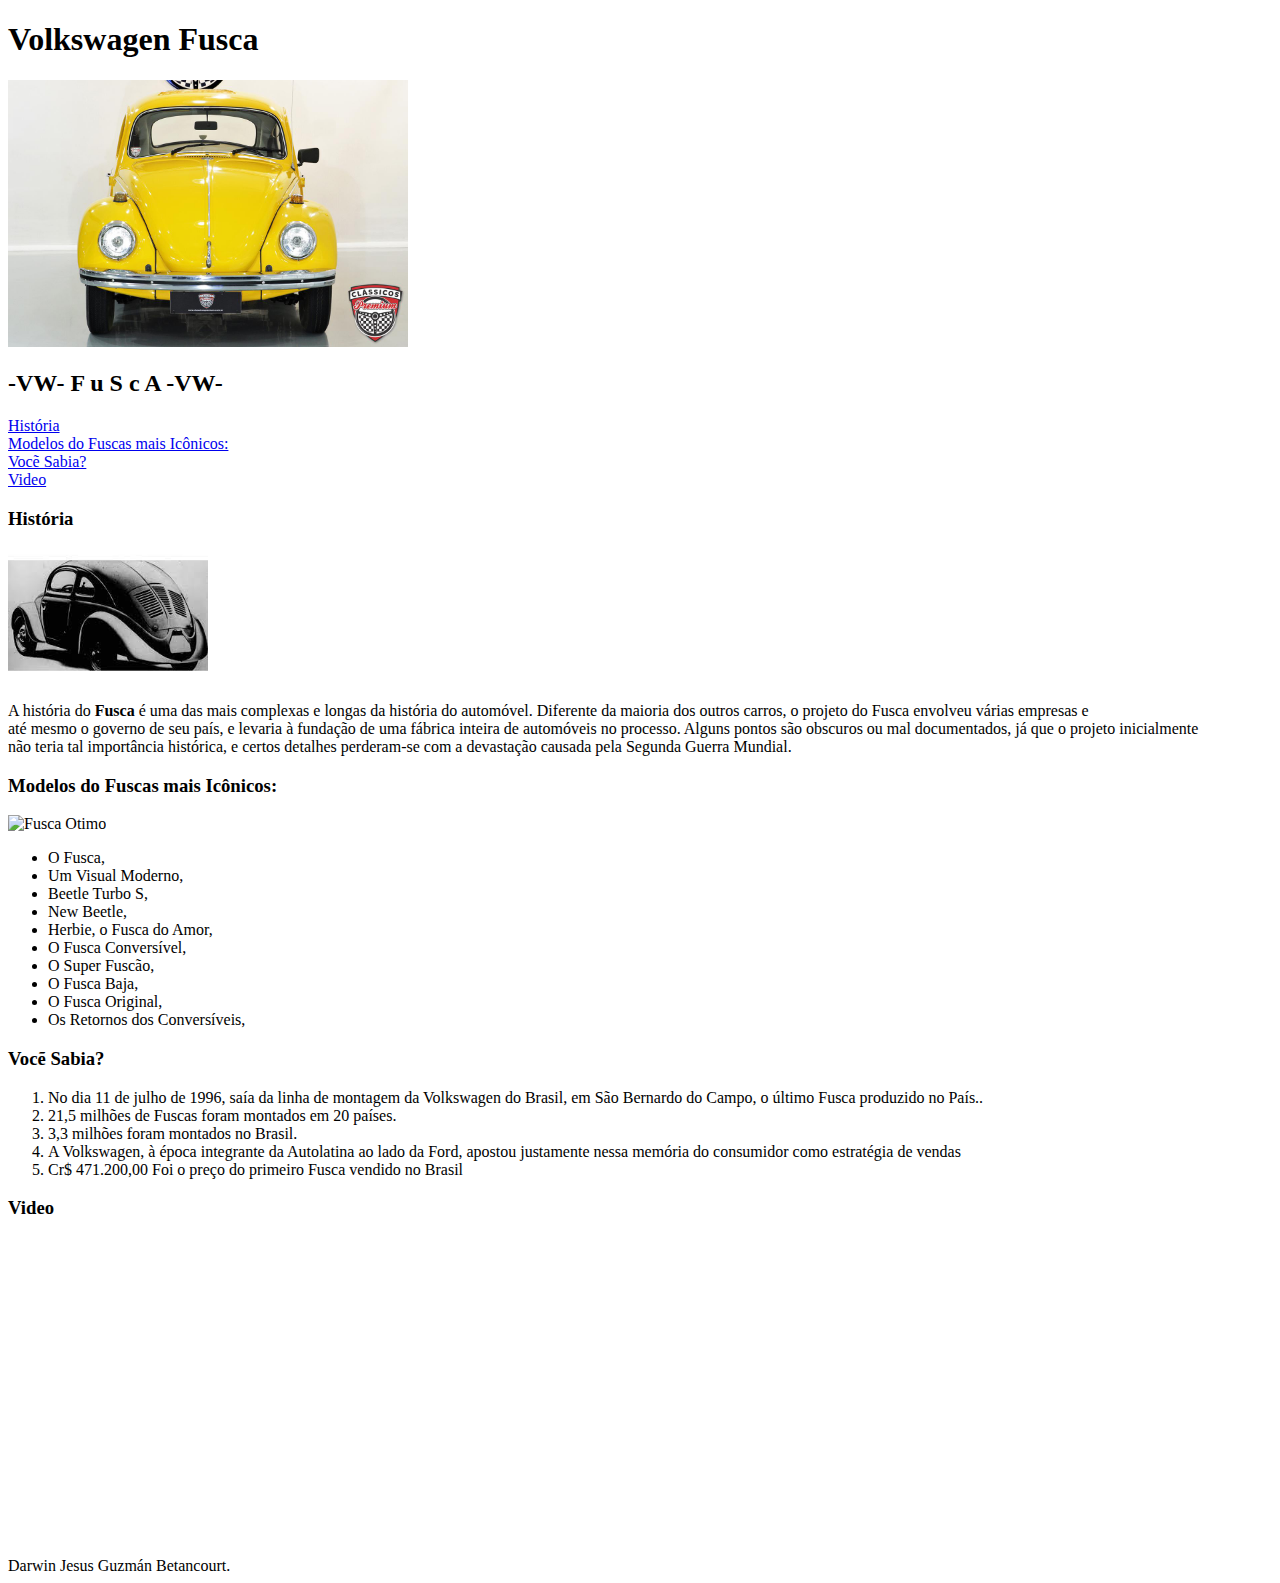
==== Exercicio_Aula4/index.html @ 82c2d3da "first commit HTML" ====
<!DOCTYPE html>
<html lang="pt-BR">

<head>
    <meta charset="UTF-8">
    <meta name="viewport" content="width=device-width, initial-scale=1.0">
    <title>Volkswagen Fusca</title>
</head>

<body>
    <h1>Volkswagen Fusca</h1>
    <img src="img/fuscaum.jpg" alt="Fusca Amarelo" width="400">

    <h2>-VW- F u S c A -VW-</h2>
    <a href="#Historia">História</a> <br>
    <a href="#modelo">Modelos do Fuscas mais Icônicos: </a> <br>
    <a href="#Curiosidade">Vocẽ Sabia?</a> <br>
    <a href="#Video">Video</a> <br>



    <h3 id="Historia">História</h3>
    <img src="img/fuscadois.jpeg" alt="Primeiro Fusca" width="200">
    <p>A história do <strong>Fusca</strong> é uma das mais complexas e longas da história do automóvel. Diferente da maioria dos outros carros, o projeto do Fusca envolveu várias empresas e <br>até mesmo o governo de seu país, e levaria à fundação de uma fábrica inteira de automóveis no processo. Alguns pontos são obscuros ou mal documentados, já que o projeto inicialmente <br> não teria tal importância histórica, e certos detalhes perderam-se com a devastação causada pela Segunda Guerra Mundial.</p>

    <h3 id="modelo">Modelos do Fuscas mais Icônicos:</h3>
    <img src="https://www.diariodoaco.com.br/images/noticias/47339/Y57vjfusca_site_1.jpg" alt="Fusca Otimo" width="300">
    <ul>
        <li>O Fusca, </li>
        <li>Um Visual Moderno,</li>
        <li>Beetle Turbo S,</li>
        <li>New Beetle,</li>
        <li>Herbie, o Fusca do Amor,</li>
        <li>O Fusca Conversível,</li>
        <li>O Super Fuscão,</li>
        <li>O Fusca Baja,</li>
        <li>O Fusca Original,</li>
        <li>Os Retornos dos Conversíveis,</li>
    </ul>

    <h3 id="Curiosidade">Vocẽ Sabia?</h3>
    <ol>
        <li>No dia 11 de julho de 1996, saía da linha de montagem da Volkswagen do Brasil, em São Bernardo do Campo, o último Fusca produzido no País..</li>
        <li>21,5 milhões de Fuscas foram montados em 20 países.</li>
        
        <li>3,3 milhões foram montados no Brasil.</li>
        <li>A Volkswagen, à época integrante da Autolatina ao lado da Ford, apostou justamente nessa memória do consumidor como estratégia de vendas</li>
        
        <li>Cr$ 471.200,00 Foi o preço do primeiro Fusca vendido no Brasil</li>
        
    </ol>
    
    <h3 id="Video">Video</h3>
    <iframe width="560" height="315" src="https://youtu.be/-u92XvbQySY" title="YouTube video player"
        frameborder="0" allow="accelerometer; autoplay; clipboard-write; encrypted-media; gyroscope; picture-in-picture"
        allowfullscreen></iframe> <br>

    <footer>
    Darwin Jesus Guzmán Betancourt.
    </footer>

</body>

</html>
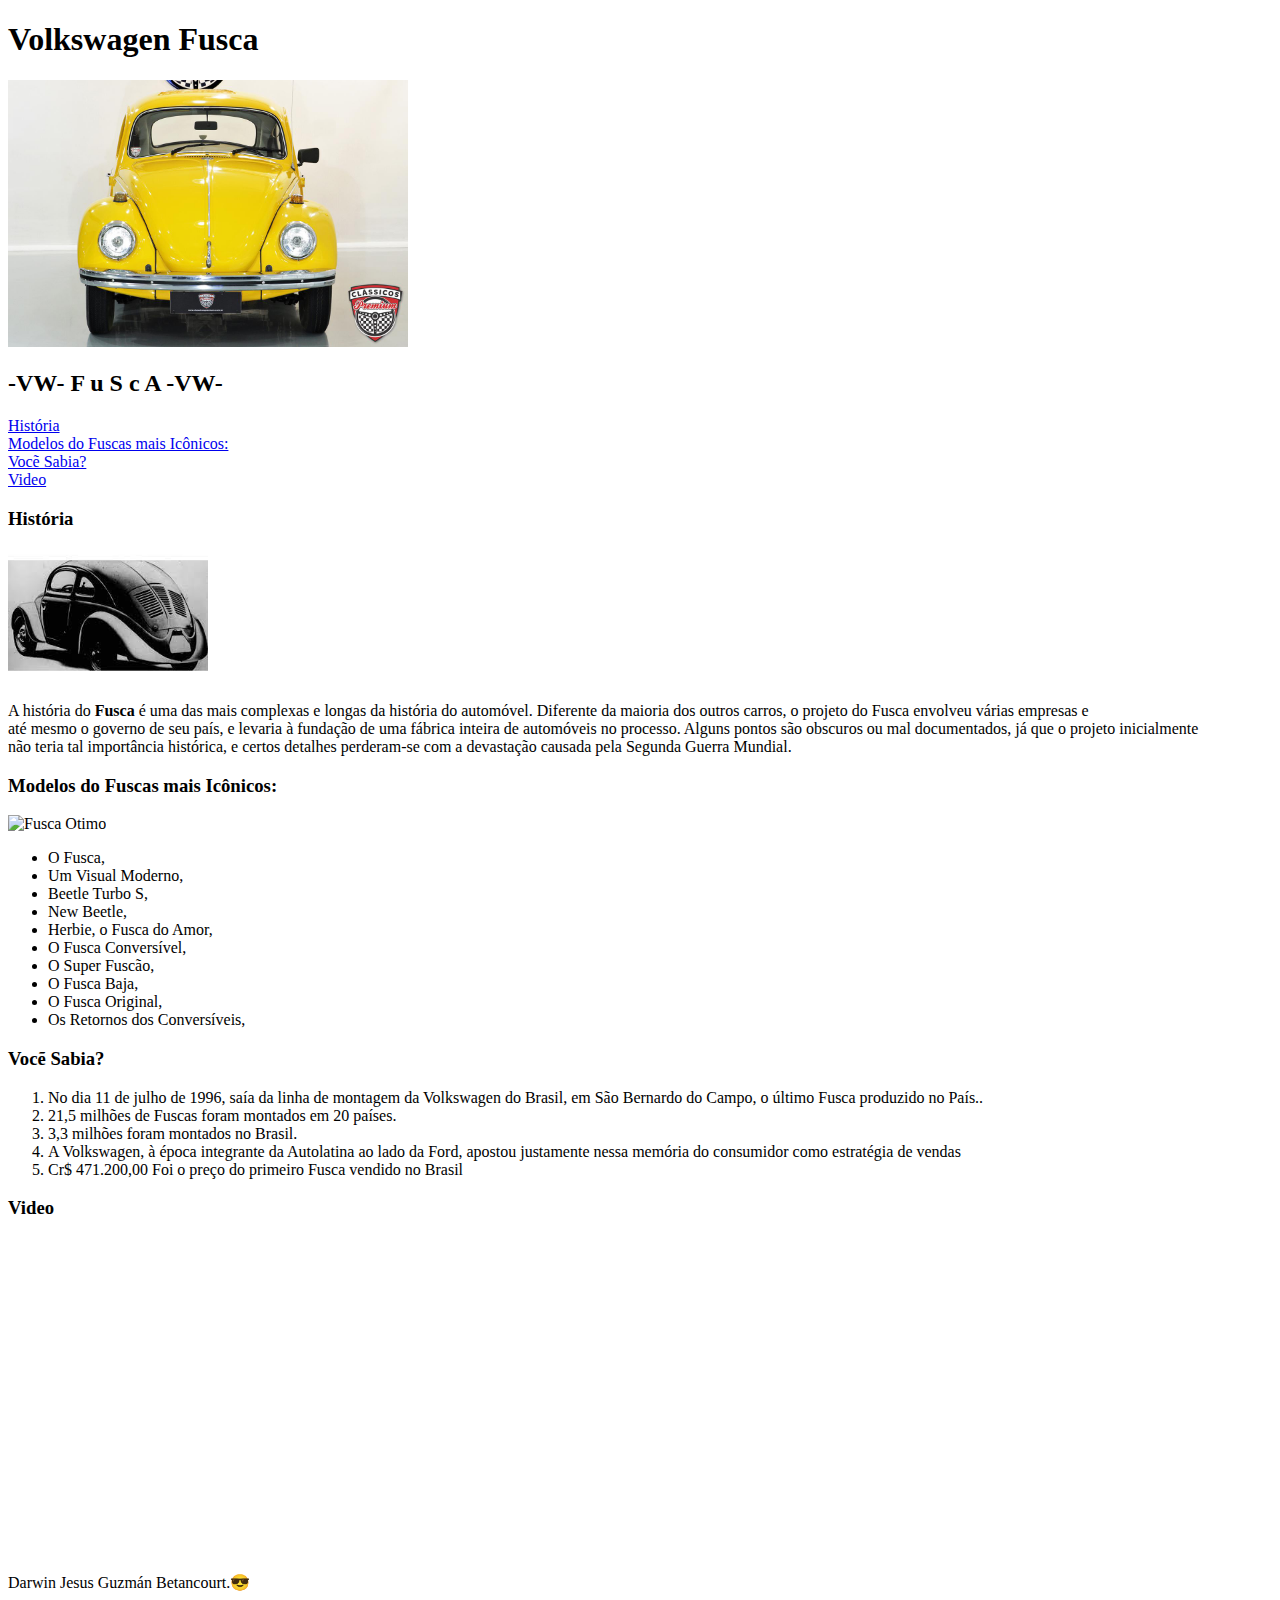
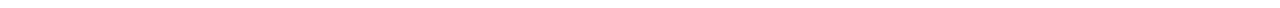
==== commit 23634dfc: "Portafolio HTML" ====
--- a/Exercicio_Aula4/index.html
+++ b/Exercicio_Aula4/index.html
@@ -9,22 +9,33 @@
 
 <body>
     <h1>Volkswagen Fusca</h1>
-    <img src="img/fuscaum.jpg" alt="Fusca Amarelo" width="400">
+    <img 
+        src="img/fuscaum.jpg" 
+        alt="Fusca Amarelo" 
+        width="400">
 
-    <h2>-VW- F u S c A -VW-</h2>
+    <h2>-VW-    F u S c A    -VW-</h2>
     <a href="#Historia">História</a> <br>
     <a href="#modelo">Modelos do Fuscas mais Icônicos: </a> <br>
     <a href="#Curiosidade">Vocẽ Sabia?</a> <br>
     <a href="#Video">Video</a> <br>
 
+    <h3 id="Historia">História</h3>
+    <img 
+        src="img/fuscadois.jpeg" 
+        alt="Primeiro Fusca" 
+        width="200">
+    <p>
+        A história do <strong>Fusca</strong> é uma das mais complexas e longas da história do automóvel. Diferente da maioria dos outros carros, o projeto do Fusca envolveu várias empresas e <br>até mesmo o governo de seu país, e levaria à fundação de uma fábrica inteira de automóveis no processo. Alguns pontos são obscuros ou mal documentados, já que o projeto inicialmente <br> não teria tal importância histórica, e certos detalhes perderam-se com a devastação causada pela Segunda Guerra Mundial.
+    </p>
 
-
-    <h3 id="Historia">História</h3>
-    <img src="img/fuscadois.jpeg" alt="Primeiro Fusca" width="200">
-    <p>A história do <strong>Fusca</strong> é uma das mais complexas e longas da história do automóvel. Diferente da maioria dos outros carros, o projeto do Fusca envolveu várias empresas e <br>até mesmo o governo de seu país, e levaria à fundação de uma fábrica inteira de automóveis no processo. Alguns pontos são obscuros ou mal documentados, já que o projeto inicialmente <br> não teria tal importância histórica, e certos detalhes perderam-se com a devastação causada pela Segunda Guerra Mundial.</p>
-
-    <h3 id="modelo">Modelos do Fuscas mais Icônicos:</h3>
-    <img src="https://www.diariodoaco.com.br/images/noticias/47339/Y57vjfusca_site_1.jpg" alt="Fusca Otimo" width="300">
+    <h3 
+        id="modelo">Modelos do Fuscas mais Icônicos:
+    </h3>
+    <img 
+        src="https://www.diariodoaco.com.br/images/noticias/47339/Y57vjfusca_site_1.jpg" 
+        alt="Fusca Otimo" 
+        width="300">
     <ul>
         <li>O Fusca, </li>
         <li>Um Visual Moderno,</li>
@@ -38,27 +49,34 @@
         <li>Os Retornos dos Conversíveis,</li>
     </ul>
 
-    <h3 id="Curiosidade">Vocẽ Sabia?</h3>
+    <h3 
+        id="Curiosidade">Vocẽ Sabia?
+    </h3>
     <ol>
         <li>No dia 11 de julho de 1996, saía da linha de montagem da Volkswagen do Brasil, em São Bernardo do Campo, o último Fusca produzido no País..</li>
-        <li>21,5 milhões de Fuscas foram montados em 20 países.</li>
-        
+        <li>21,5 milhões de Fuscas foram montados em 20 países.</li>        
         <li>3,3 milhões foram montados no Brasil.</li>
-        <li>A Volkswagen, à época integrante da Autolatina ao lado da Ford, apostou justamente nessa memória do consumidor como estratégia de vendas</li>
-        
-        <li>Cr$ 471.200,00 Foi o preço do primeiro Fusca vendido no Brasil</li>
-        
+        <li>A Volkswagen, à época integrante da Autolatina ao lado da Ford, apostou justamente nessa memória do consumidor como estratégia de vendas</li>        
+        <li>Cr$ 471.200,00 Foi o preço do primeiro Fusca vendido no Brasil</li>        
     </ol>
     
-    <h3 id="Video">Video</h3>
-    <iframe width="560" height="315" src="https://youtu.be/-u92XvbQySY" title="YouTube video player"
-        frameborder="0" allow="accelerometer; autoplay; clipboard-write; encrypted-media; gyroscope; picture-in-picture"
-        allowfullscreen></iframe> <br>
+    <div>
+        <h3 
+            id="Video">Video
+        </h3>
+        <iframe 
+            width="560" 
+            height="315" 
+            src="https://youtu.be/-u92XvbQySY" 
+            title="YouTube video player"
+            frameborder="0" 
+            allow="accelerometer; autoplay; clipboard-write; encrypted-media; gyroscope; picture-in-picture"
+            allowfullscreen>
+        </iframe> <br>
+    </div>
 
     <footer>
-    Darwin Jesus Guzmán Betancourt.
+        <p>Darwin Jesus Guzmán Betancourt.😎</p>    
     </footer>
-
 </body>
-
 </html>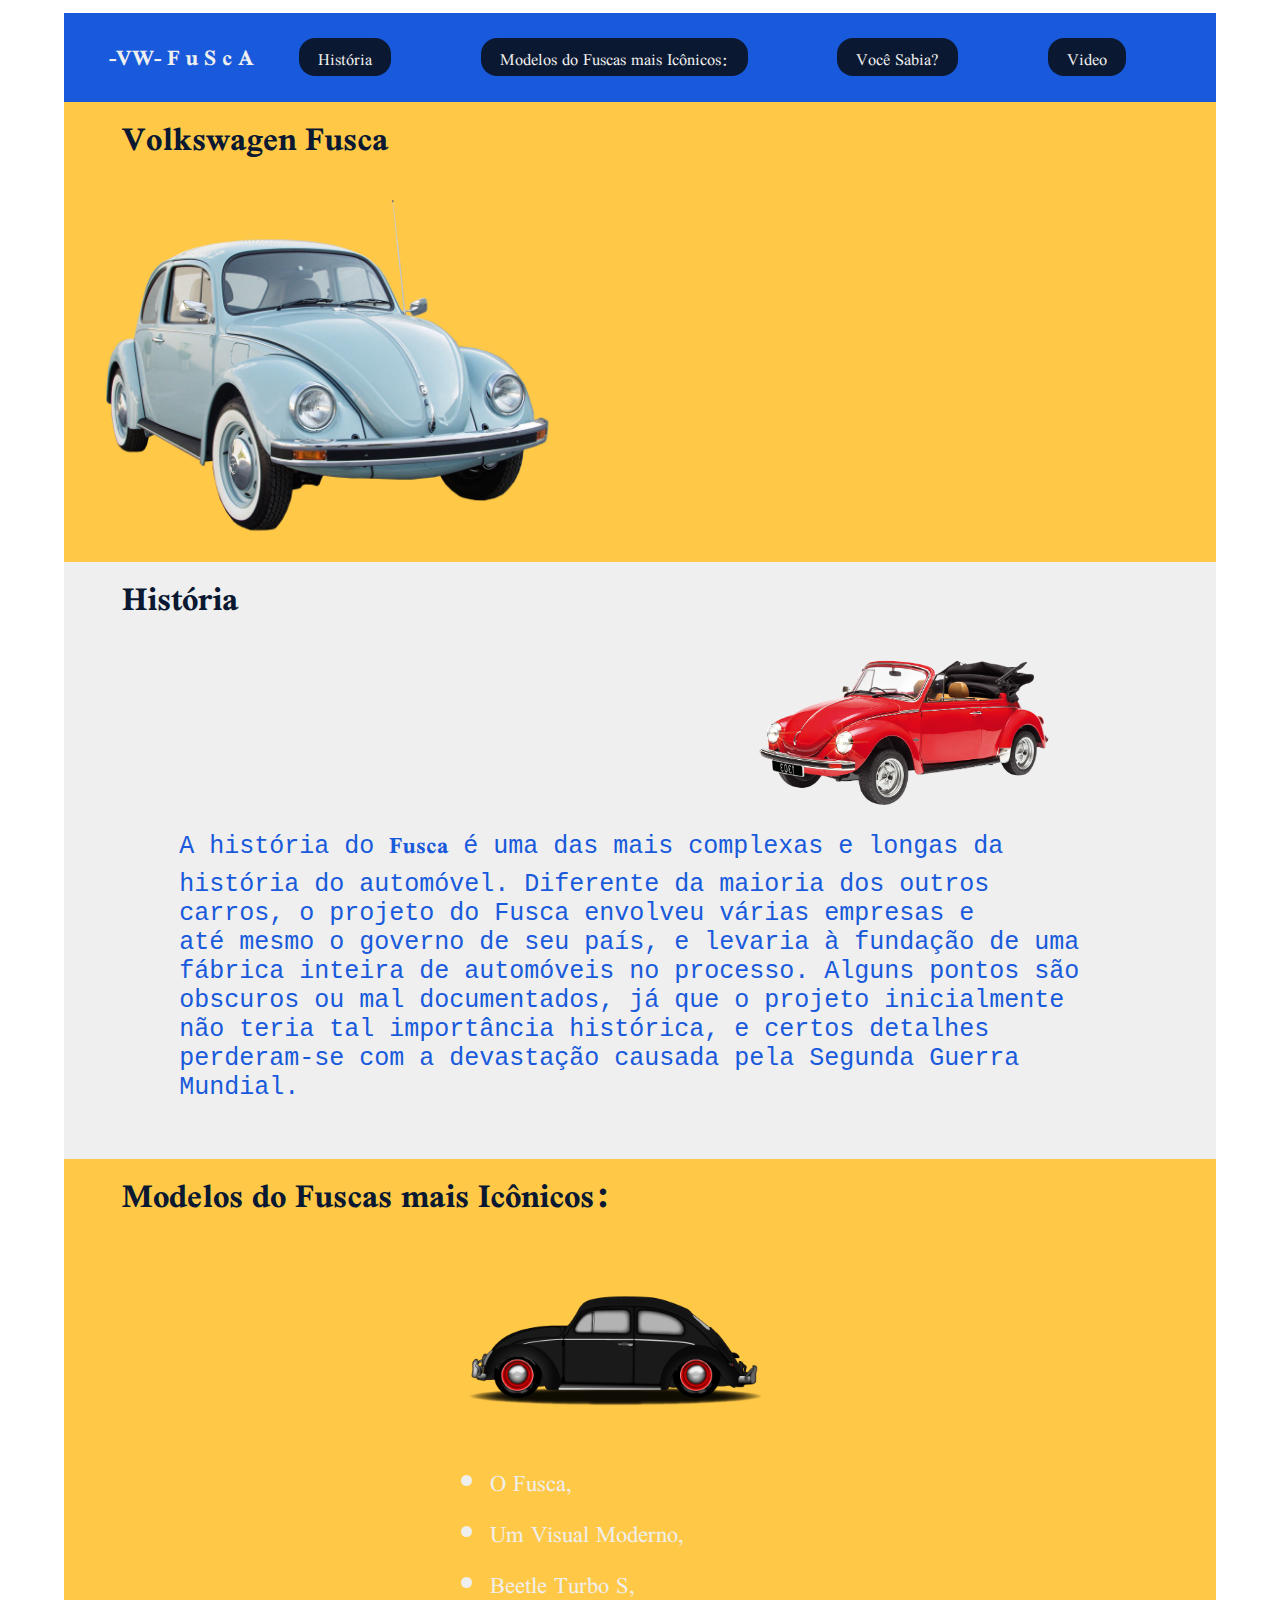
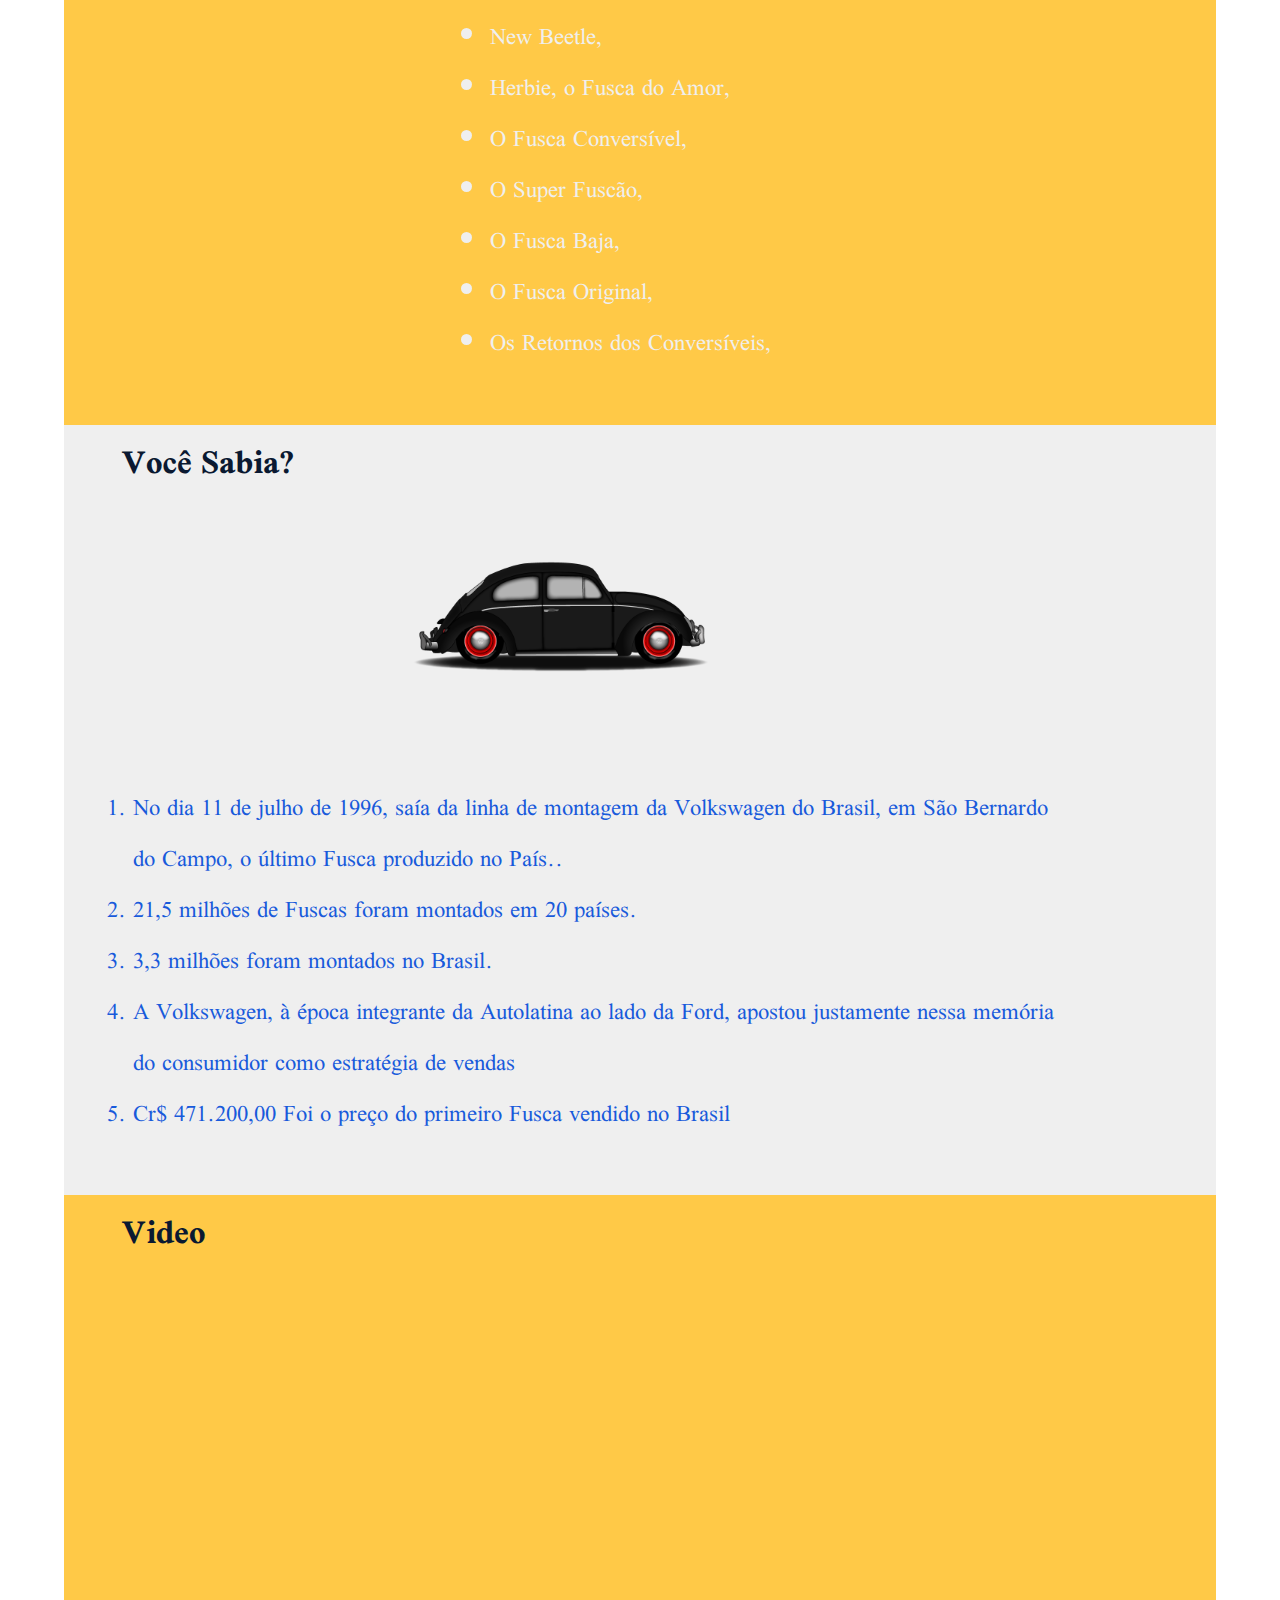
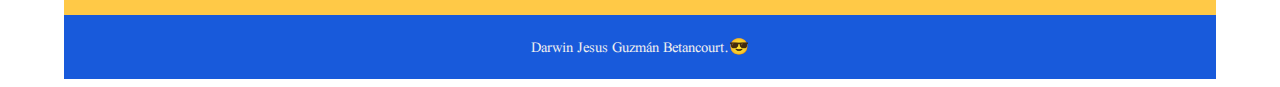
==== commit 1b3e6885: "Aplicando css Aula_04" ====
--- a/Exercicio_Aula4/index.html
+++ b/Exercicio_Aula4/index.html
@@ -4,65 +4,86 @@
 <head>
     <meta charset="UTF-8">
     <meta name="viewport" content="width=device-width, initial-scale=1.0">
+    <link rel="stylesheet" href="style.css">
     <title>Volkswagen Fusca</title>
+    
 </head>
 
 <body>
-    <h1>Volkswagen Fusca</h1>
-    <img 
-        src="img/fuscaum.jpg" 
-        alt="Fusca Amarelo" 
-        width="400">
-
-    <h2>-VW-    F u S c A    -VW-</h2>
-    <a href="#Historia">História</a> <br>
-    <a href="#modelo">Modelos do Fuscas mais Icônicos: </a> <br>
-    <a href="#Curiosidade">Vocẽ Sabia?</a> <br>
-    <a href="#Video">Video</a> <br>
-
-    <h3 id="Historia">História</h3>
-    <img 
-        src="img/fuscadois.jpeg" 
-        alt="Primeiro Fusca" 
-        width="200">
-    <p>
-        A história do <strong>Fusca</strong> é uma das mais complexas e longas da história do automóvel. Diferente da maioria dos outros carros, o projeto do Fusca envolveu várias empresas e <br>até mesmo o governo de seu país, e levaria à fundação de uma fábrica inteira de automóveis no processo. Alguns pontos são obscuros ou mal documentados, já que o projeto inicialmente <br> não teria tal importância histórica, e certos detalhes perderam-se com a devastação causada pela Segunda Guerra Mundial.
-    </p>
-
-    <h3 
-        id="modelo">Modelos do Fuscas mais Icônicos:
-    </h3>
-    <img 
-        src="https://www.diariodoaco.com.br/images/noticias/47339/Y57vjfusca_site_1.jpg" 
-        alt="Fusca Otimo" 
-        width="300">
-    <ul>
-        <li>O Fusca, </li>
-        <li>Um Visual Moderno,</li>
-        <li>Beetle Turbo S,</li>
-        <li>New Beetle,</li>
-        <li>Herbie, o Fusca do Amor,</li>
-        <li>O Fusca Conversível,</li>
-        <li>O Super Fuscão,</li>
-        <li>O Fusca Baja,</li>
-        <li>O Fusca Original,</li>
-        <li>Os Retornos dos Conversíveis,</li>
-    </ul>
-
-    <h3 
-        id="Curiosidade">Vocẽ Sabia?
-    </h3>
-    <ol>
-        <li>No dia 11 de julho de 1996, saía da linha de montagem da Volkswagen do Brasil, em São Bernardo do Campo, o último Fusca produzido no País..</li>
-        <li>21,5 milhões de Fuscas foram montados em 20 países.</li>        
-        <li>3,3 milhões foram montados no Brasil.</li>
-        <li>A Volkswagen, à época integrante da Autolatina ao lado da Ford, apostou justamente nessa memória do consumidor como estratégia de vendas</li>        
-        <li>Cr$ 471.200,00 Foi o preço do primeiro Fusca vendido no Brasil</li>        
-    </ol>
-    
     <div>
+        <nav class="navi__bar">
+            <h2>-VW-   F u S c A</h2>
+            <a href="#Historia" class="btn__navi">História</a> <br>
+            <a href="#modelo" class="btn__navi">Modelos do Fuscas mais Icônicos: </a> <br>
+            <a href="#Curiosidade" class="btn__navi">Você Sabia?</a> <br>
+            <a href="#Video" class="btn__navi">Video</a> <br>
+        </nav>
+    </div>
+    <div class="container">
+        <h1 class="title__principal">Volkswagen Fusca</h1>
+        <img 
+            src="/Exercicio_Aula4/img/volkswagen.png" 
+            alt="Fusca Amarelo" 
+            width="500"
+            >
+            
+    </div>
+    <div class="container__history">
+        <h3 id="Historia" class="title-history">História</h3>
+        <img 
+            src="/Exercicio_Aula4/img/volkswagen2.png"" 
+            alt="Primeiro Fusca" 
+            width="300"
+            class="img__history"
+            >
+        <p class="text__history">
+            A história do <strong>Fusca</strong> é uma das mais complexas e longas da história do automóvel. Diferente da maioria dos outros carros, o projeto do Fusca envolveu várias empresas e <br>até mesmo o governo de seu país, e levaria à fundação de uma fábrica inteira de automóveis no processo. Alguns pontos são obscuros ou mal documentados, já que o projeto inicialmente não teria tal importância histórica, e certos detalhes perderam-se com a devastação causada pela Segunda Guerra Mundial.
+        </p>
+    </div>
+    <div class="container__modelo">
         <h3 
-            id="Video">Video
+            id="modelo" class="title__modelo">Modelos do Fuscas mais Icônicos:
+        </h3>
+        <img 
+            src="/Exercicio_Aula4/img/volkswagen3.png" 
+            alt="Fusca Otimo" 
+            width="300"
+            class="img__modelo"
+            >
+        <ul class="ul__modelo">
+            <li>O Fusca, </li>
+            <li>Um Visual Moderno,</li>
+            <li>Beetle Turbo S,</li>
+            <li>New Beetle,</li>
+            <li>Herbie, o Fusca do Amor,</li>
+            <li>O Fusca Conversível,</li>
+            <li>O Super Fuscão,</li>
+            <li>O Fusca Baja,</li>
+            <li>O Fusca Original,</li>
+            <li>Os Retornos dos Conversíveis,</li>
+        </ul>
+    </div>
+    <div class="container__curiosidade">
+        <h3 
+            id="Curiosidade" class="title__curiosidade">Você Sabia?
+        </h3>
+        <img 
+            src="/Exercicio_Aula4/img/volkswagen3.png" 
+            alt="Fusca Otimo" 
+            width="300"
+            class="img__curiosidade"
+            >
+        <ol class="ol__curiosidade">
+            <li>No dia 11 de julho de 1996, saía da linha de montagem da Volkswagen do Brasil, em São Bernardo do Campo, o último Fusca produzido no País..</li>
+            <li>21,5 milhões de Fuscas foram montados em 20 países.</li>        
+            <li>3,3 milhões foram montados no Brasil.</li>
+            <li>A Volkswagen, à época integrante da Autolatina ao lado da Ford, apostou justamente nessa memória do consumidor como estratégia de vendas</li>        
+            <li>Cr$ 471.200,00 Foi o preço do primeiro Fusca vendido no Brasil</li>        
+        </ol>
+    </div>
+    <div class="container__video">
+        <h3 
+            id="Video" class="title__video">Video
         </h3>
         <iframe 
             width="560" 
@@ -71,11 +92,12 @@
             title="YouTube video player"
             frameborder="0" 
             allow="accelerometer; autoplay; clipboard-write; encrypted-media; gyroscope; picture-in-picture"
-            allowfullscreen>
+            allowfullscreen
+            class="video__iframe"
+            >
         </iframe> <br>
     </div>
-
-    <footer>
+    <footer class="container__footer">
         <p>Darwin Jesus Guzmán Betancourt.😎</p>    
     </footer>
 </body>
--- a/Exercicio_Aula4/style.css
+++ b/Exercicio_Aula4/style.css
@@ -0,0 +1,180 @@
+@import url('https://fonts.googleapis.com/css2?family=Scheherazade+New:wght@400;700&display=swap');
+
+*{
+
+    font-family: 'Scheherazade New', sans-serif;
+
+}
+
+body{
+    width: 90%;
+    margin-top: 1%;
+    margin-left: 5%;
+    margin-right: 5%;
+    padding-bottom: 0;
+}
+
+.title__principal{
+    color: #0A1931;
+    margin: 0;
+    padding-left: 5%;
+    font-size: 36px;
+}
+
+.navi__bar{
+    height: 80%;
+    background-color: #185ADB;
+    display: flex;
+    justify-content: space-evenly;
+    color: #EFEFEF;
+    align-items: center;
+    
+}
+
+.btn__navi{
+    align-items: center;
+    border-style: solid;
+    height: 32px;
+    border-radius: 16px;
+    padding-left: 16px;
+    padding-right: 16px; 
+    text-decoration: none;
+    cursor: pointer;
+    background-color: #0A1931;
+    color: #EFEFEF;
+    border-color: transparent;
+    font-size: 18px;
+}
+
+.btn__navi:hover{
+    transition: color 0.5s;
+    background-color: #EFEFEF;
+    color: #0A1931;
+}
+
+.container{
+   
+    background-color: #FFC947;
+}
+.container__history{
+    background-color: #EFEFEF;
+}
+
+.title-history{
+    color: #0A1931;
+    margin: 0;
+    padding-left: 5%;
+    font-size: 36px;
+}
+
+.img__history{
+    position: relative;    
+    left: 60%;
+    margin: 0;
+    padding-left: 5%;
+    display: block;
+    transform: scaleX(-1);
+}
+
+.text__history{
+    font-family: 'Courier New', Courier, monospace;
+    color: #185ADB;
+    font-size: 25px;
+    width: 80%;
+    margin: 0;
+    padding-left: 10%;
+    padding-right: 20%;
+    padding-bottom: 5%;
+}
+
+.container__modelo{
+    background-color: #FFC947;
+}
+
+.title__modelo{
+    color: #0A1931;
+    margin: 0;
+    padding-left: 5%;
+    font-size: 36px;
+}
+
+.img__modelo{
+    position: relative;   
+    left: 30%;
+    margin: 0;
+    padding-left: 5%;
+    display: block;
+}
+
+.ul__modelo{
+    font-family: 'Courier New', Courier, monospace;
+    color: #EFEFEF;
+    font-size: 25px;
+    width: 80%;
+    margin: 0;
+    padding-left: 37%;
+    padding-right: 20%;
+    padding-bottom: 5%;
+}
+
+.container__curiosidade{
+    background-color: #EFEFEF;
+
+}
+
+.title__curiosidade{
+    color: #0A1931;
+    margin: 0;
+    padding-left: 5%;
+    font-size: 36px;
+}
+
+.ol__curiosidade{
+    font-family: 'Courier New', Courier, monospace;
+    color: #185ADB;
+    font-size: 25px;
+    width: 80%;
+    margin: 0;
+    padding-left: 6%;
+   padding-top: 5%;
+    padding-bottom: 5%;
+}
+
+.img__curiosidade{
+    position: relative;   
+    left: 30%;
+    margin: 0;
+    padding-left: 5%;
+    display: block;
+    transform: scaleX(-1);
+}
+
+.container__video{
+    background-color: #FFC947;
+
+}
+
+.title__video{
+    color: #0A1931;
+    margin: 0;
+    padding-left: 5%;
+    font-size: 36px;
+}
+
+.container__footer{
+    height: 80%;
+    background-color: #185ADB;
+    display: flex;
+    justify-content: space-evenly;
+    color: #EFEFEF;
+    align-items: center;
+}
+
+.video__iframe{
+    position: relative;   
+    left: 20%;
+    margin: 0;
+    padding-left: 5%;
+    display: block;
+
+}